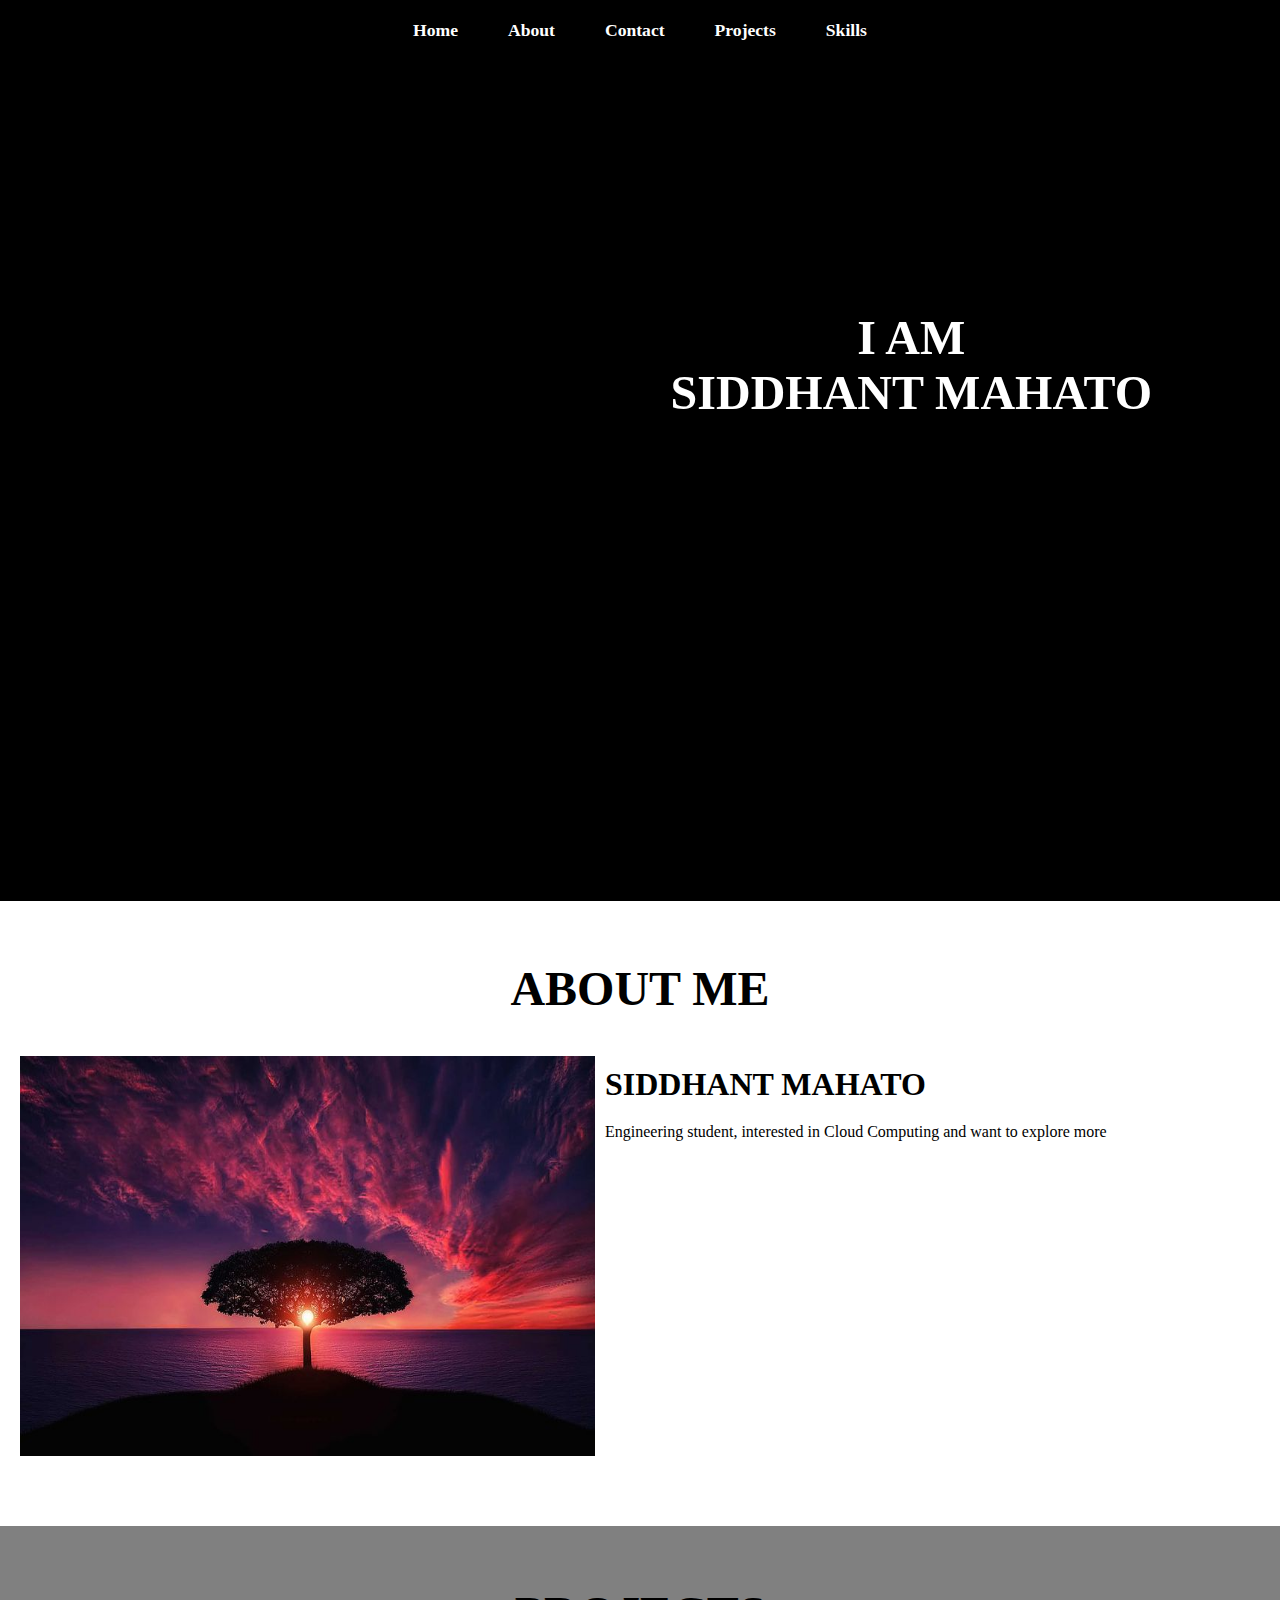
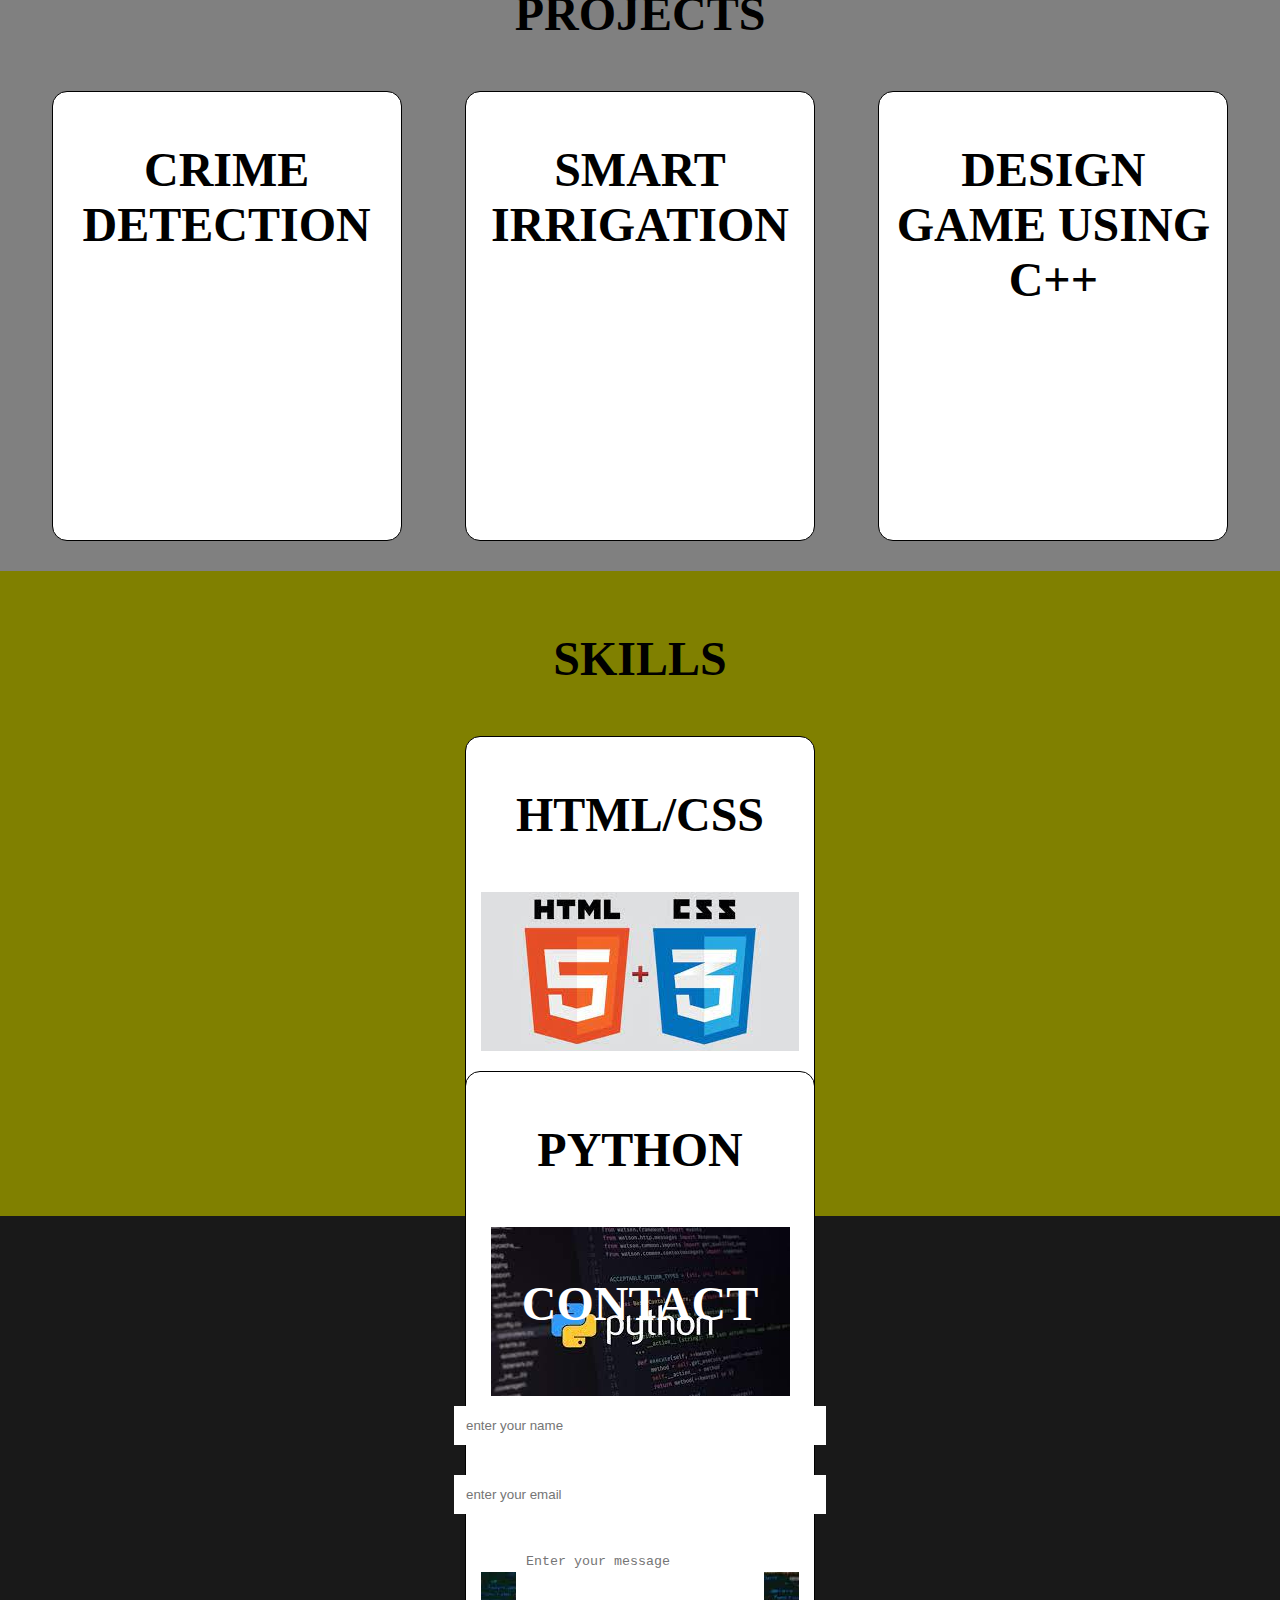
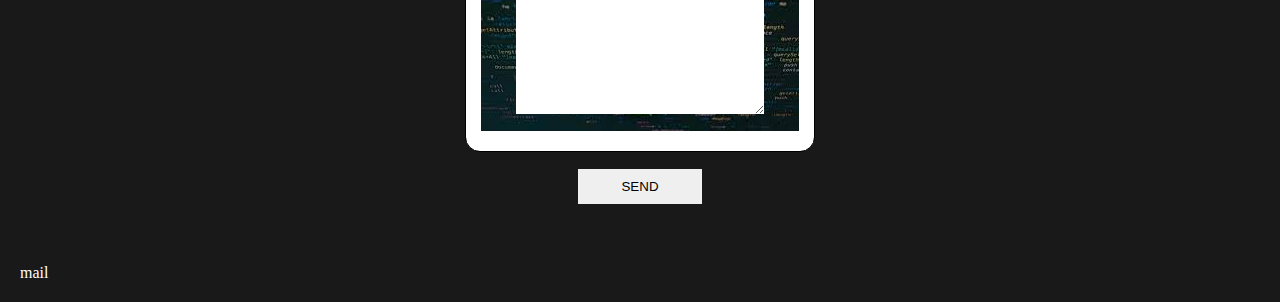
==== portfolio/index.html @ fa9ce0fa "Add files via upload" ====
<!DOCTYPE html>
<html lang="en">

<head>
    <meta charset="UTF-8">
    <meta http-equiv="X-UA-Compatible" content="IE=edge">
    <meta name="viewport" content="width=device-width, initial-scale=1.0">
    <title>Document</title>
    <link rel="stylesheet" href="style.css">

</head>

<body>
    <nav class="navbar">
        <ul>
            <li><a href="#Home">Home</a></li>
            <li><a href="#About">About</a></li>
            <li><a href="#contact">Contact</a></li>
            <li><a href="#project">Projects</a></li>
            <li><a href="#skills">Skills</a></li>
        </ul>
    </nav>
    <section id="Home">
        <div class="main">
            <h1 class="headings">I AM <br>SIDDHANT MAHATO</h1>

        </div>
    </section>
    <section id="About">
        <h1 class="headings">ABOUT ME</h1>
        <div id="pic">
            <img src="img2.jpg" alt="">
            <div id="intro">
                <h2>SIDDHANT MAHATO</h2>
                <p>
                    Engineering student, interested in Cloud Computing and want to explore more
                </p>



            </div>
        </div>
    </section>

    <section id="project">

        <h1 class="headings">PROJECTS</h1>

        <div class="row">
            <div class="box">
                <h1 class="headings">CRIME DETECTION</h>
            </div>

            <div class="box">
                <h1 class="headings">SMART IRRIGATION</h>
            </div>

            <div class="box">
                <h1 class="headings">DESIGN GAME USING C++</h>

            </div>
        </div>
    </section>



    <section id="skills">
        <h1 class="headings">SKILLS</h1>
        <div class="row">
            <div class="box">
                <h1 class="headings">HTML/CSS</h1>
                <img src="html css.jpg" alt="" ; 

            </div>

            <div class="box">
                <h1 class="headings">PYTHON</h1>
                <img src="py.jpg" alt="" ; 


            </div>

            <div class="box">
                <h1 class="headings">C++</h1>

                <img src="c plus plus.jpg" alt="" ; 


            </div>

        </div>
    </section>

    <section id="contact">
        <h1 class="headings">CONTACT</h1>
        <form action="" class="form">
            <input type="text" name="name" class="input" placeholder="enter your name">
            <input type="email" name="email" class="input" placeholder="enter your email">
            <textarea name="msg" id="msg" cols="30" rows="10" placeholder="Enter your message"></textarea>
            <input type="submit" value="SEND" id="send">
        </form>mail
    </section>

</body>

</html>
---- portfolio/style.css ----
*{
     margin: 0;
     padding: 0;
     box-sizing: border-box;

 }

 html{
     scroll-behavior: smooth;
 }
/*NAV SECTION*/
  .navbar{
     display: flex;
     justify-content:center;
     align-items: center;
     background-color: black;
     position: sticky;
     top: 0;
 }

 .navbar ul{
    display: flex;
    list-style: none;
    margin: 20px 0px; 
}

.navbar ul li{
    font-family: century;
    font-size: 1.1rem;
    font-weight: bold;

}

.navbar ul li a{
    text-decoration: none;
    color: white;
    padding: 8px 25px;
    transition: all .5s ease;

}
.navbar ul li a:hover{
    background-color: white;
    color:black;
    box-shadow: 0 0 10px white;
}
 
 /*HOME SECTION*/

 #Home
 {
     display: flex;
     flex-direction: column;
     background-color: black;
     height: 840px;
     justify-content: center;
     align-items: center;
     color: white;
 }

 #Home::before{
     content: "";
     position: absolute;
     top: 0;
     right: 0;
     background: url('bg img.jpg') no-repeat center center/cover;
     height: 900px;
     width: 100%;
     z-index: -1;
     opacity: .8; 
 }
 .main{
     display:flex;
     flex-direction: column;
     /*border: 1px solid white;*/
     text-align: center;
     position: absolute;
     top: 30%;
     right:10%;
 }
 .headings{
     font-family: century;
     font-size: 3rem;
     text-align: center;
     margin: 40px 0px;
 }

 
 .heading1{
    font-family: century;
    font-size: 2rem;
 }
   

 .heading2{
        font-family: century;
        font-size: 2rem;
        
 }

    .heading3{
            font-family: century;
            font-size: 2rem;
    }

           
 
 /*About*/

 #About{
     display: flex;
     flex-direction: column;
     box-sizing: border-box;
     padding: 20px;
     margin-bottom: 50px;
}
 #pic
 {
     display: flex;

 }
 #pic img{
     width: 575px;
    height: 400px; 
}

#intro{
    display:flex;
    flex-direction: column;
    text-align: justify;
    padding: 10px;
}
 #intro h2{
     font-size: 2rem;
     margin-bottom: 20px;
 } 

 /*PROJECT*/

 #project{
     background-color: grey;
    display: flex;
    flex-direction: column;
    padding: 20px;
   }
  
    .row{
        display: flex;
        justify-content: space-around;
        flex-wrap: wrap;
        box-sizing: border-box;
      
    }
  
    .box{
      display: flex;
      flex-direction: column;
      width: 350px;
      height: 450px;
      border: 1px solid black; 
      margin: 10px;
      align-items: center;
      text-align: justify;
      padding: 10px;
      border-radius: 15px;
      background: linear-gradient(to top,blue 50%,white 50%);  
      background-size: 100% 200%;
      transition: all .8s;
    }
  
   
  
   .box:hover{
       background-position: left bottom;
       color: white;
       border: none;
       box-shadow: 0 0 20px blue;
      }
  
      .box{
          display: flex;
          flex-direction: column;
          width: 350px;
          height: 450px;
          border: 1px solid black; 
          margin: 10px;
          align-items: center;
          text-align: justify;
          padding: 10px;
          border-radius: 15px;
          background: linear-gradient(to top,blue 50%,white 50%);  
          background-size: 100% 200%;
          transition: all .8s;
        }
      
       
      
       .box:hover{
           background-position: left bottom;
           color: white;
           border: none;
           box-shadow: 0 0 20px blue;
          }
  
          .box{
              display: flex;
              flex-direction: column;
              width: 350px;
              height: 450px;
              border: 1px solid black; 
              margin: 10px;
              align-items: center;
              text-align: justify;
              padding: 10px;
              border-radius: 15px;
              background: linear-gradient(to top,blue 50%,white 50%);  
              background-size: 100% 200%;
              transition: all .8s;
            }
          
           
          
           .box:hover{
               background-position: left bottom;
               color: white;
               border: none;
               box-shadow: 0 0 20px blue;
              }
  
              .box img{
                  background-color: white;
                  padding: 10px;
              }
  
  
 /*skills*/

 #skills{
     background-color:olive;
     display: flex;
     flex-direction: column;
     padding: 20px;
 }

  .row{
      display: flex;
      justify-content: space-around;
      flex-wrap: wrap;
      box-sizing: border-box;
    
  }

  .box{
    display: flex;
    flex-direction: column;
    width: 350px;
    height: 450px;
    border: 1px solid black; 
    margin: 10px;
    align-items: center;
    text-align: justify;
    padding: 10px;
    border-radius: 15px;
    background: linear-gradient(to top,blue 50%,white 50%);  
    background-size: 100% 200%;
    transition: all .8s;
  }

 

 .box:hover{
     background-position: left bottom;
     color: white;
     border: none;
     box-shadow: 0 0 20px blue;
    }

    .box{
        display: flex;
        flex-direction: column;
        width: 350px;
        height: 450px;
        border: 1px solid black; 
        margin: 10px;
        align-items: center;
        text-align: justify;
        padding: 10px;
        border-radius: 15px;
        background: linear-gradient(to top,blue 50%,white 50%);  
        background-size: 100% 200%;
        transition: all .8s;
      }
    
     
    
     .box:hover{
         background-position: left bottom;
         color: white;
         border: none;
         box-shadow: 0 0 20px blue;
        }

        .box{
            display: flex;
            flex-direction: column;
            width: 350px;
            height: 450px;
            border: 1px solid black; 
            margin: 10px;
            align-items: center;
            text-align: justify;
            padding: 10px;
            border-radius: 15px;
            background: linear-gradient(to top,blue 50%,white 50%);  
            background-size: 100% 200%;
            transition: all .8s;
          }
        
         
        
         .box:hover{
             background-position: left bottom;
             color: white;
             border: none;
             box-shadow: 0 0 20px blue;
            }

            .box img{
                background-color: white;
                padding: 10px;
            }


            /*CONTACT*/

            #contact{
                display: flex;
                flex-direction: column;
                box-sizing: border-box;
                background-color:rgb(0,0,0,0.9);
                color: white;
                padding: 20px;
            }

            .form{
                display: flex;
                flex-direction: column;
                box-sizing: border-box;
                align-items: center;
                margin: 20px 0px;
            }

            .input
        {
            padding: 12px;
            margin: 15px;
            width: 30%;
            border: none;
            outline: none;
            
        }

        #msg
            {
                padding: 10px;
                margin: 15px;
                width: 20%;
                border: none;
                outline: none;
                
            }

            #send{
                padding: 10px;
                margin: 40px;
                width: 10%;
                border: none;
                outline: none;
            }

            #send:hover{
                cursor: pointer;
                box-shadow: 0 0 10px white;
            }
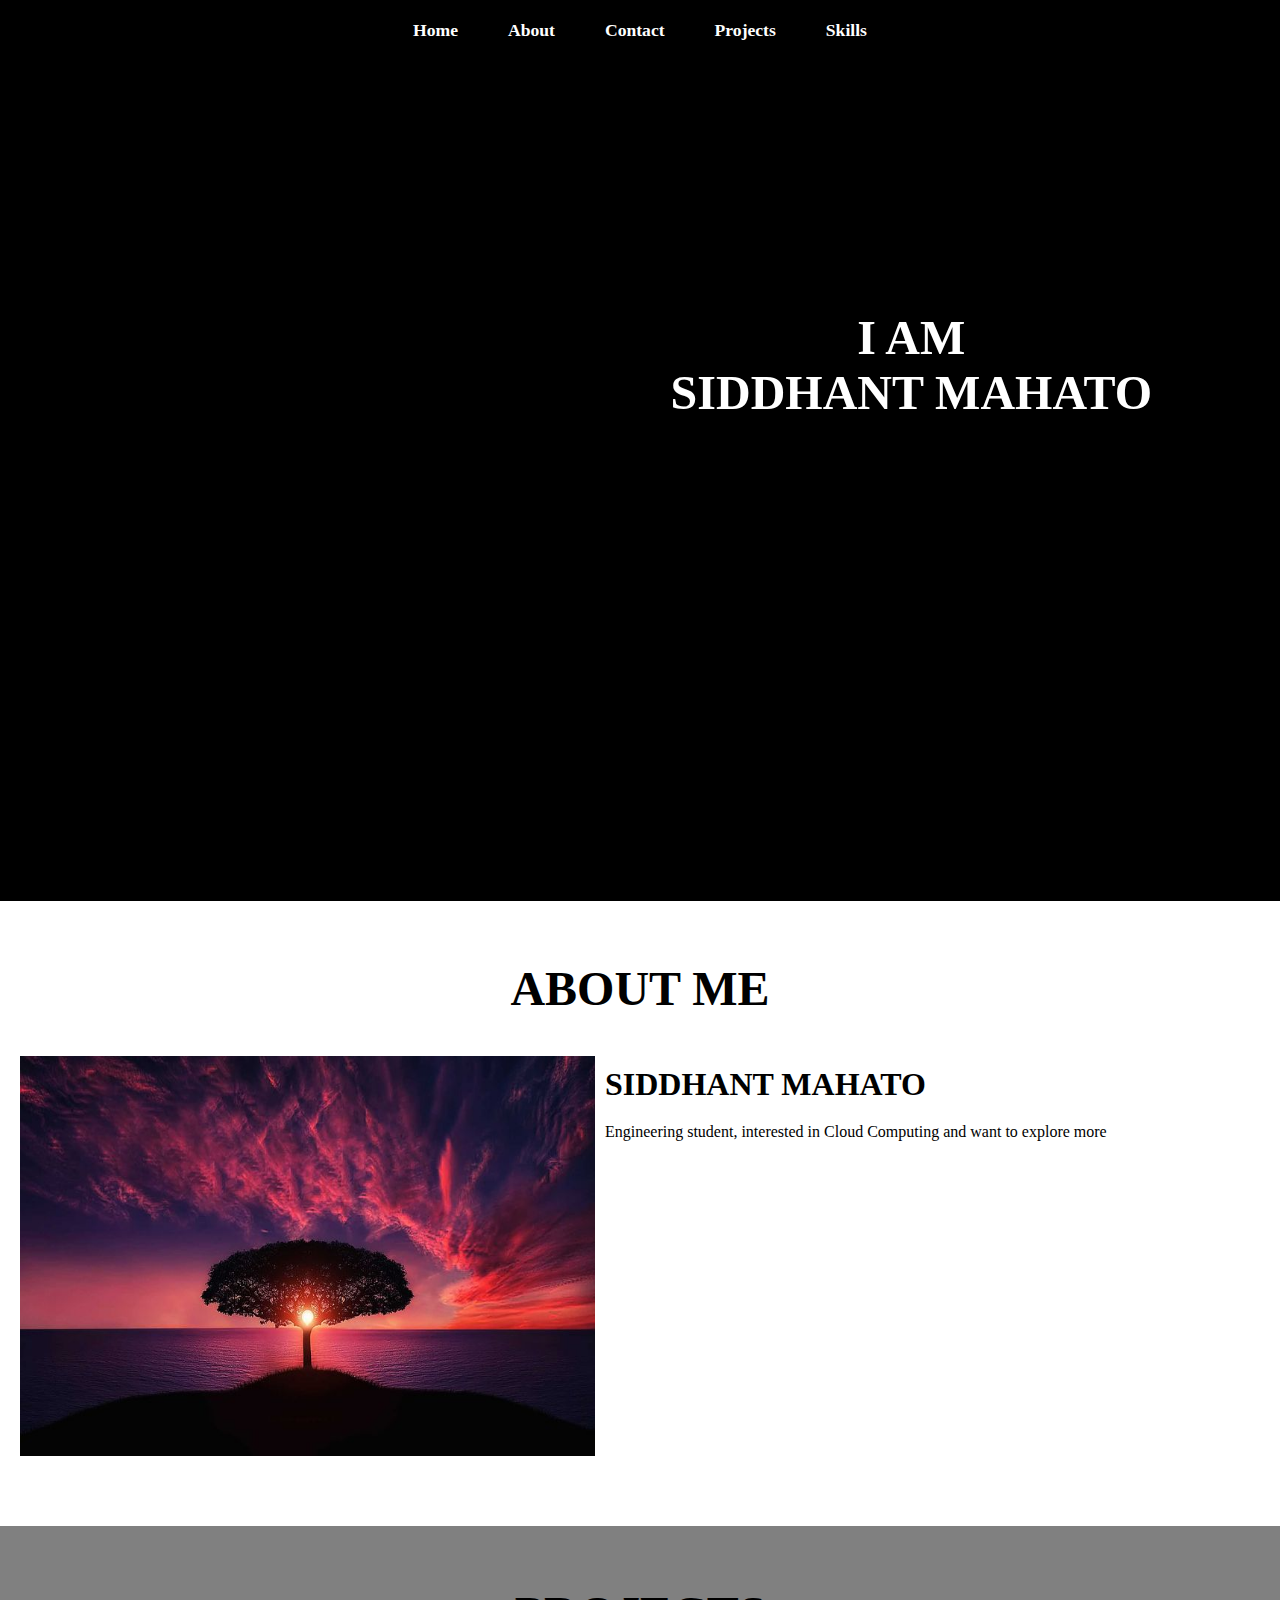
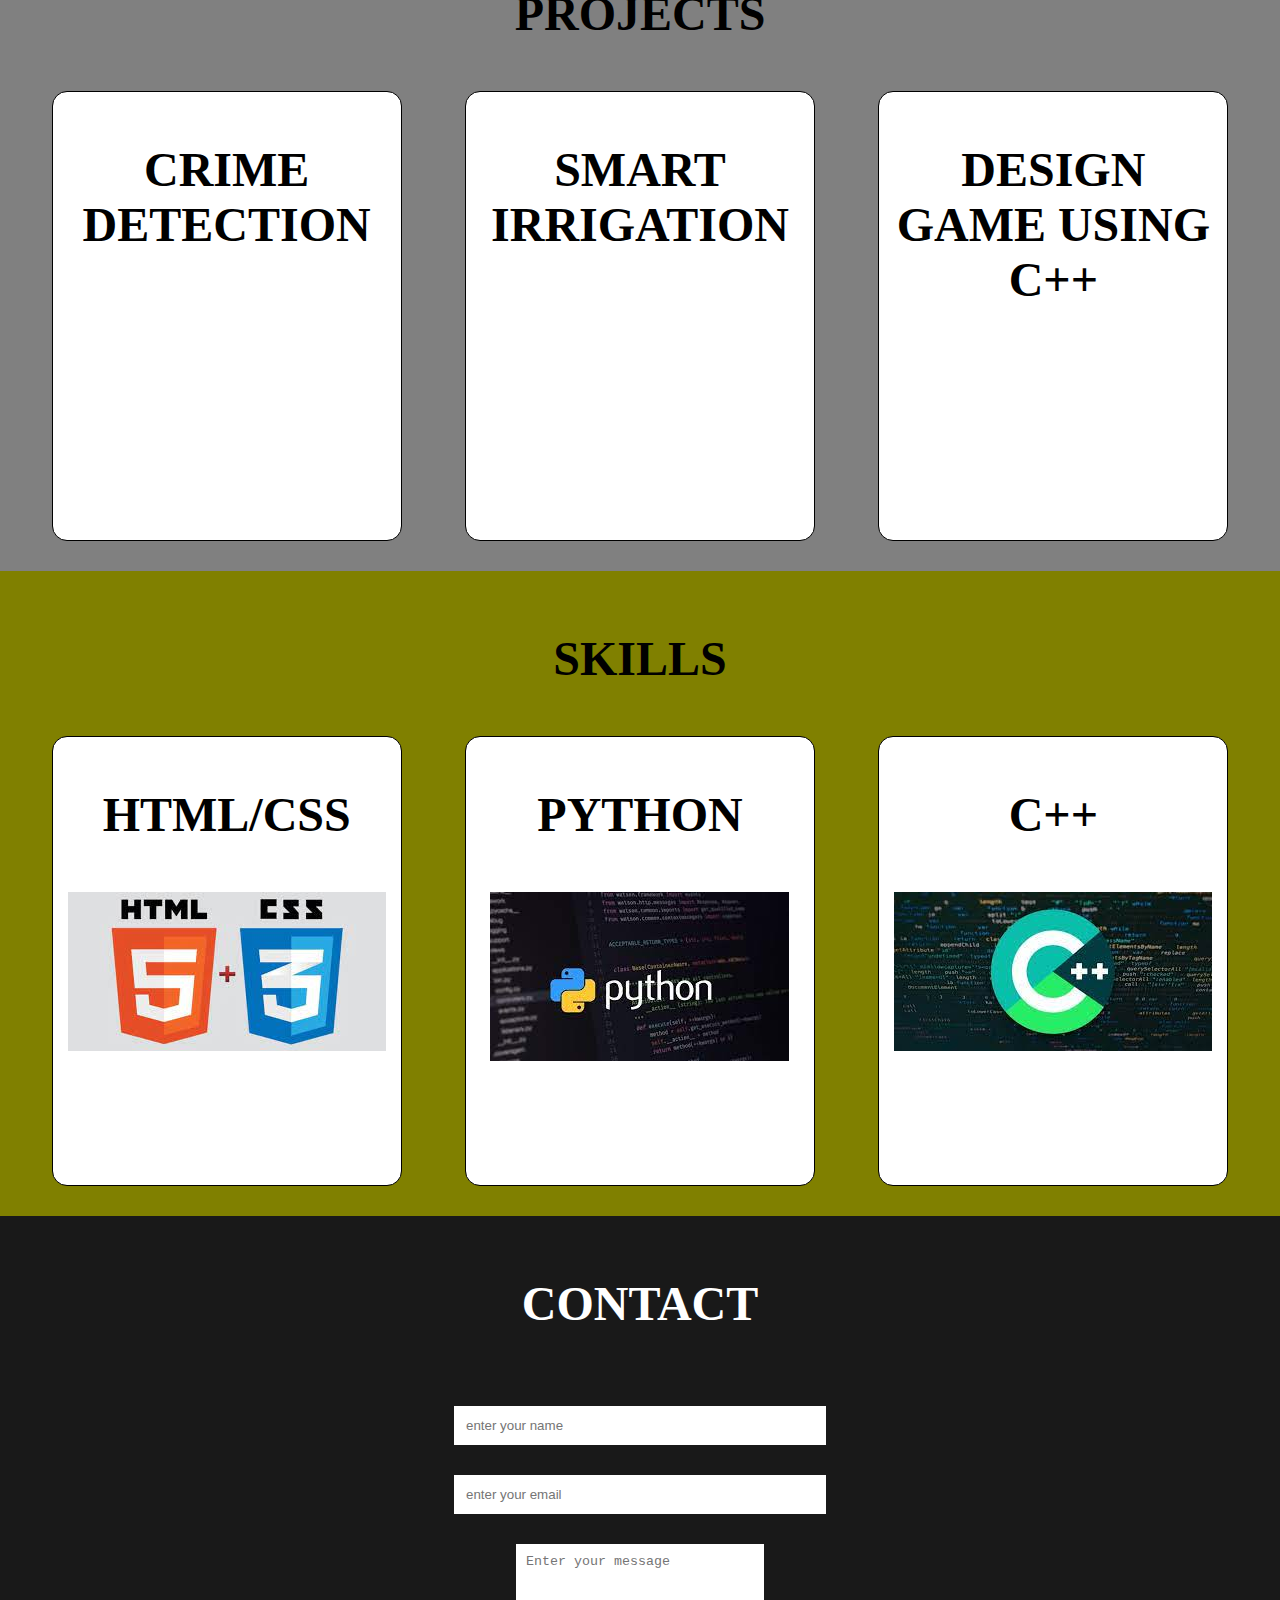
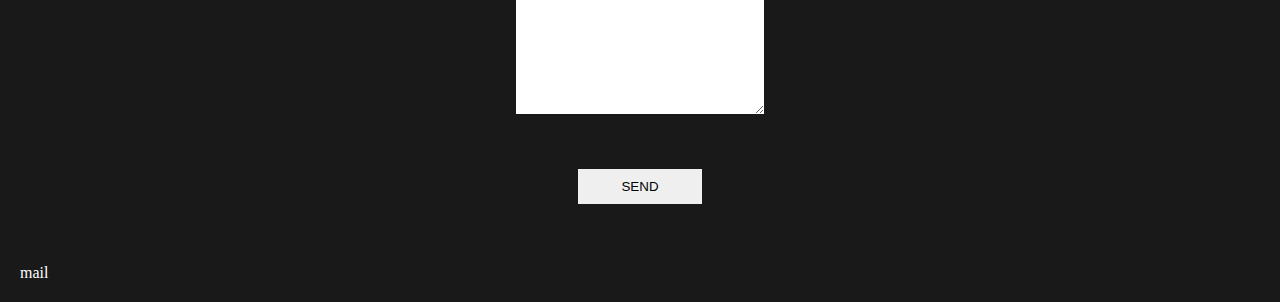
==== commit b001446b: "fixed the issue" ====
--- a/portfolio/index.html
+++ b/portfolio/index.html
@@ -69,13 +69,13 @@
         <div class="row">
             <div class="box">
                 <h1 class="headings">HTML/CSS</h1>
-                <img src="html css.jpg" alt="" ; 
+                <img src="html css.jpg" alt="" ; />
 
             </div>
 
             <div class="box">
                 <h1 class="headings">PYTHON</h1>
-                <img src="py.jpg" alt="" ; 
+                <img src="py.jpg" alt="" ; />
 
 
             </div>
@@ -83,7 +83,7 @@
             <div class="box">
                 <h1 class="headings">C++</h1>
 
-                <img src="c plus plus.jpg" alt="" ; 
+                <img src="c plus plus.jpg" alt="" ; />
 
 
             </div>
